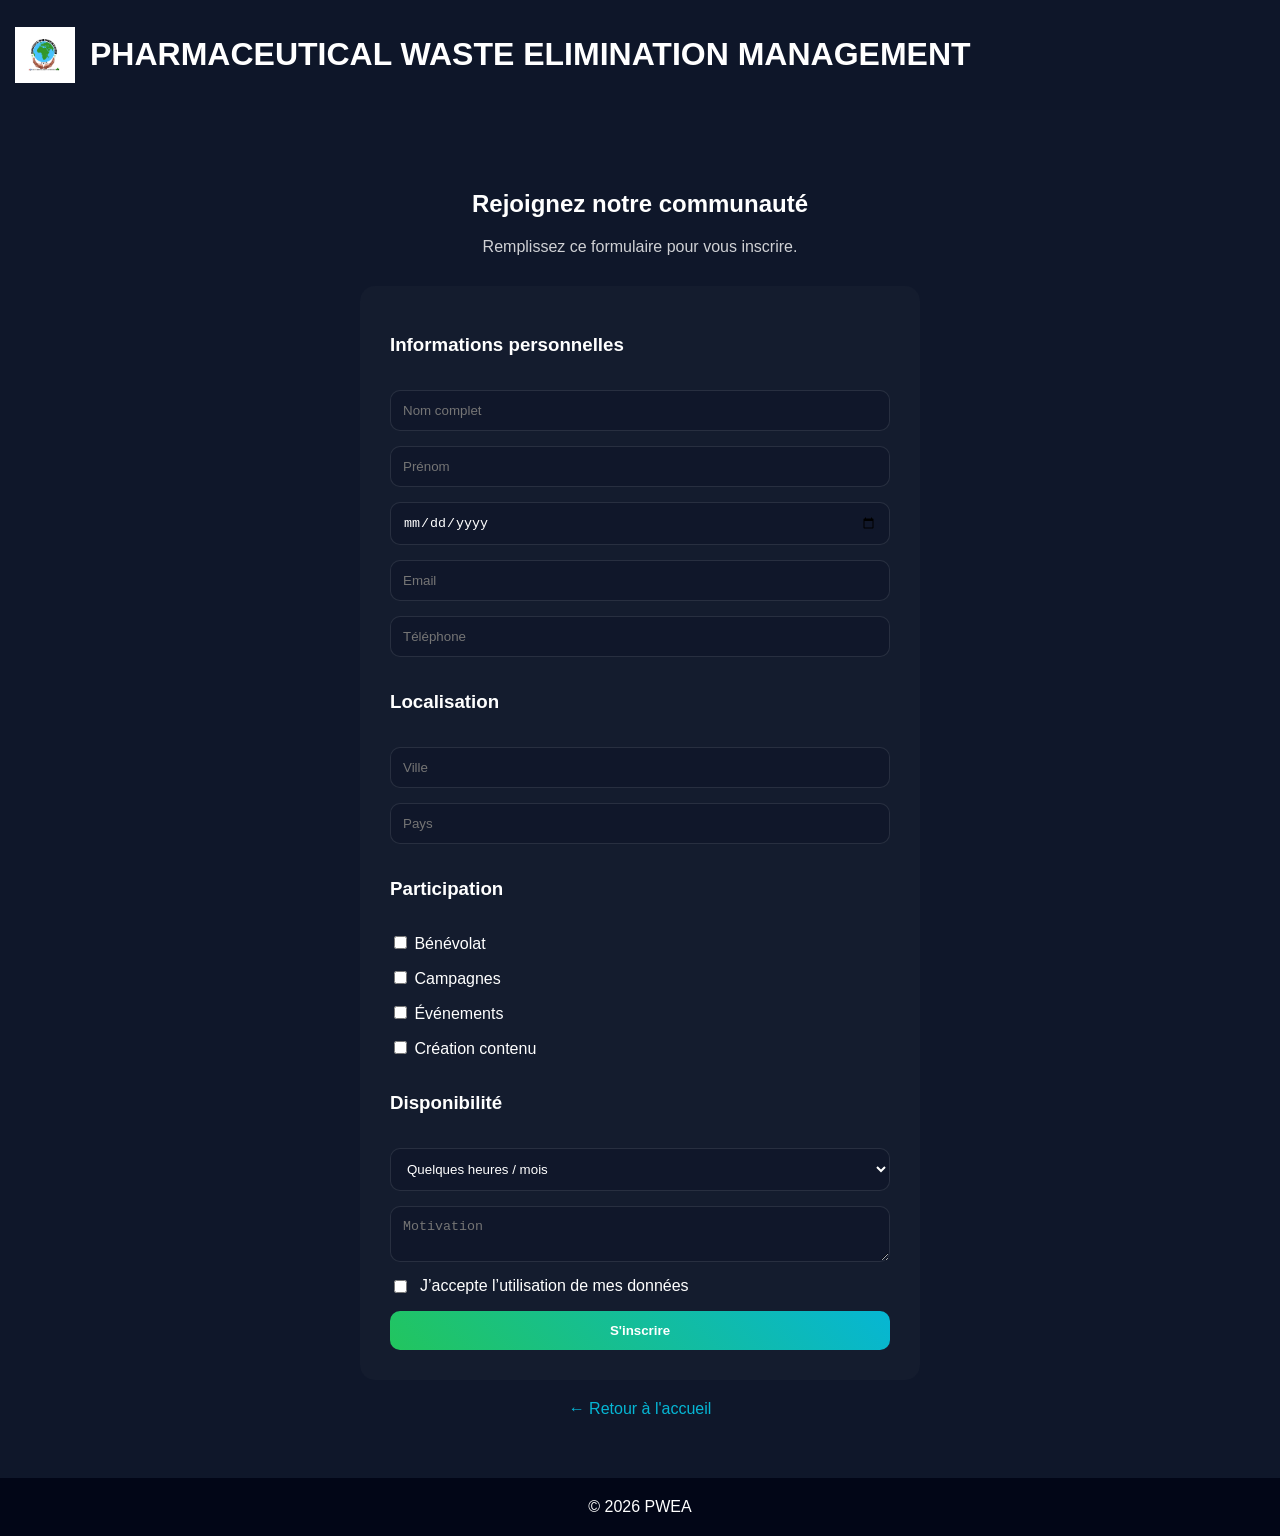
==== rejoindre.html @ 44ad8175 "contact us," ====
<!DOCTYPE html>
<html lang="fr">
<head>
  <meta charset="UTF-8">
  <meta name="viewport" content="width=device-width, initial-scale=1.0">
  <title>Rejoindre la PWEA</title>
  <link rel="stylesheet" href="style.css">
</head>

<body>

<header class="header">
  <div class="nav">
    <a href="index.html" style="display: flex; align-items: center; gap: 15px; text-decoration: none; color: inherit;">
      <img src="images/logo.jpg" class="logo" alt="Logo PWEA">
      <h1>PHARMACEUTICAL WASTE ELIMINATION MANAGEMENT</h1>
    </a>
  </div>
</header>

<section class="form-section fade show">
  <div style="text-align: center; margin-bottom: 30px;">
    <h2>Rejoignez notre communauté</h2>
    <p style="opacity: 0.8;">Remplissez ce formulaire pour vous inscrire.</p>
  </div>

  <form id="form" action="https://formspree.io/f/VOTRE_ID_FORMSPREE" method="POST">
    <h3>Informations personnelles</h3>
    <input type="text" name="nom" placeholder="Nom complet" required>
    <input type="text" name="prenom" placeholder="Prénom" required>
    <input type="date" name="date_naissance">
    <input type="email" name="email" placeholder="Email" required>
    <input type="text" name="telephone" placeholder="Téléphone">

    <h3>Localisation</h3>
    <input type="text" name="ville" placeholder="Ville" required>
    <input type="text" name="pays" placeholder="Pays" required>

    <h3>Participation</h3>
    <label><input type="checkbox" name="participation" value="Benevolat"> Bénévolat</label>
    <label><input type="checkbox" name="participation" value="Campagnes"> Campagnes</label>
    <label><input type="checkbox" name="participation" value="Evenements"> Événements</label>
    <label><input type="checkbox" name="participation" value="Creation contenu"> Création contenu</label>

    <h3>Disponibilité</h3>
    <select name="disponibilite">
      <option value="Quelques heures/mois">Quelques heures / mois</option>
      <option value="1 journee/mois">1 journée / mois</option>
      <option value="Plus d'une journee">Plus d’une journée</option>
    </select>

    <textarea name="motivation" placeholder="Motivation"></textarea>

    <label style="display: flex; align-items: center; gap: 10px;">
      <input type="checkbox" required>
      J’accepte l’utilisation de mes données
    </label>

    <button type="submit">S'inscrire</button>
  </form>
  
  <div style="text-align: center; margin-top: 20px;">
    <a href="index.html" style="color: #06b6d4; text-decoration: none;">← Retour à l'accueil</a>
  </div>
</section>

<footer>
  © 2026 PWEA
</footer>

<script src="script.js"></script>
</body>
</html>
---- style.css ----
body {
  margin: 0;
  font-family: 'Segoe UI', sans-serif;
  background: #0f172a;
  color: white;
}

html, body {
  max-width: 100%;
  overflow-x: hidden;
}

.header {
  background: rgba(15,23,42,0.9);
  backdrop-filter: blur(10px);
  padding: 15px;
  position: sticky;
  top: 0;
  z-index: 1000;
}

.nav {
  display: flex;
  align-items: center;
  gap: 15px;
}

.logo {
  width: 60px;
}

.hero {
  height: 80vh;
  display: flex;
  justify-content: center;
  align-items: center;
  background: linear-gradient(rgba(15, 23, 42, 0.7), rgba(15, 23, 42, 0.7)), url('images/polu1.JPG') no-repeat center center/cover;
  text-align: center;
}

.hero h2 {
  font-size: 2.5rem;
  text-shadow: 2px 2px 10px rgba(0,0,0,0.7);
}

section {
  padding: 60px 20px;
}

/* STATS */
.stats-container {
  display: flex;
  gap: 30px;
  justify-content: center;
  margin-top: 30px;
}

.stat-item {
  background: rgba(255,255,255,0.05);
  padding: 15px 25px;
  border-radius: 10px;
  font-size: 1.1rem;
}

.stat-item span {
  display: block;
  font-size: 2rem;
  font-weight: bold;
  color: #22c55e;
}

/* DÉROULÉS */
details {
  background: rgba(255, 255, 255, 0.03);
  padding: 15px 20px;
  border-radius: 10px;
  margin-bottom: 15px;
  cursor: pointer;
}

summary {
  font-size: 1.2rem;
  font-weight: bold;
  color: #22c55e;
}

/* ÉQUIPE */
.team-grid {
  display: none;
  grid-template-columns: repeat(auto-fit, minmax(200px, 1fr));
  gap: 30px;
  text-align: center;
  margin-top: 30px;
}

.team-grid.show-team {
  display: grid;
}

.team-card {
  background: rgba(255, 255, 255, 0.05);
  padding: 20px;
  border-radius: 20px;
  transition: transform 0.3s ease;
}

.team-card:hover {
  transform: translateY(-10px);
}

.img-container {
  width: 140px;
  height: 140px;
  margin: 0 auto 15px;
  overflow: hidden;
  border-radius: 50%;
  border: 3px solid #22c55e;
}

.img-container img {
  width: 100%;
  height: 100%;
  object-fit: cover;
}

/* GALERIE */
.gallery .images {
  display: grid;
  grid-template-columns: repeat(auto-fit, minmax(250px, 1fr));
  gap: 15px;
}

.gallery img {
  width: 100%;
  border-radius: 15px;
  transition: transform 0.4s ease;
}

/* CONTACT */
.contact-box {
  background: rgba(255,255,255,0.05);
  padding: 30px;
  border-radius: 15px;
  text-align: center;
  max-width: 600px;
  margin: 0 auto;
}

/* FORMULAIRE & BOUTONS */
form {
  display: flex;
  flex-direction: column;
  gap: 15px;
  max-width: 500px;
  margin: 0 auto;
  background: rgba(255,255,255,0.02);
  padding: 30px;
  border-radius: 15px;
}

input, textarea, select {
  padding: 12px;
  border-radius: 10px;
  border: 1px solid rgba(255,255,255,0.1);
  background: rgba(15, 23, 42, 0.8);
  color: white;
}

button {
  background: linear-gradient(45deg, #22c55e, #06b6d4);
  border: none;
  padding: 12px;
  color: white;
  border-radius: 10px;
  cursor: pointer;
  font-weight: bold;
}

/* NOUVEAU STYLE DU BOUTON CTA POUR ALLER SUR LA NOUVELLE PAGE */
.btn-cta {
  display: inline-block;
  background: linear-gradient(45deg, #22c55e, #06b6d4);
  color: white;
  padding: 15px 35px;
  border-radius: 30px;
  text-decoration: none;
  font-weight: bold;
  font-size: 1.2rem;
  transition: transform 0.3s, box-shadow 0.3s;
}

.btn-cta:hover {
  transform: scale(1.05);
  box-shadow: 0 5px 15px rgba(6, 182, 212, 0.4);
}

footer {
  text-align: center;
  padding: 20px;
  background: #020617;
}

/* ANIMATIONS */
.fade {
  opacity: 0;
  transform: translateY(40px);
  transition: all 1s ease;
}

.fade.show {
  opacity: 1;
  transform: translateY(0);
}
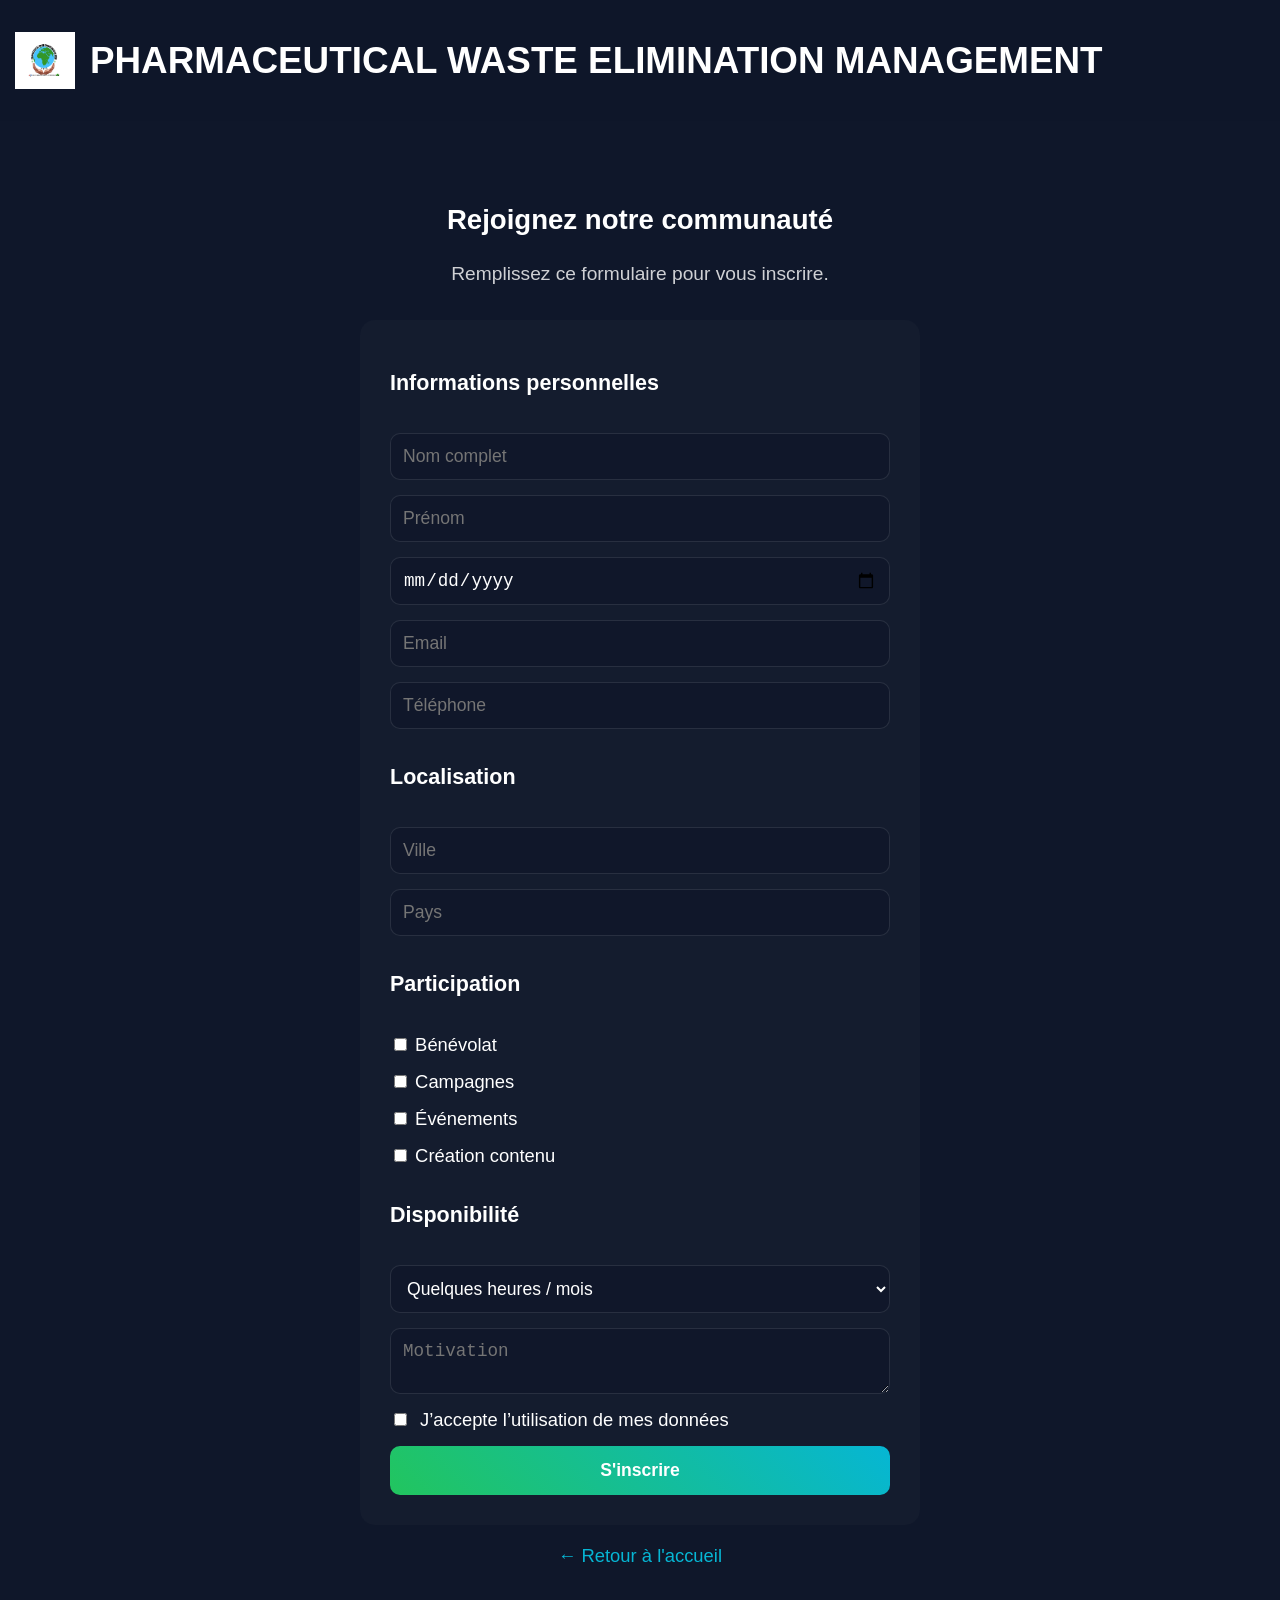
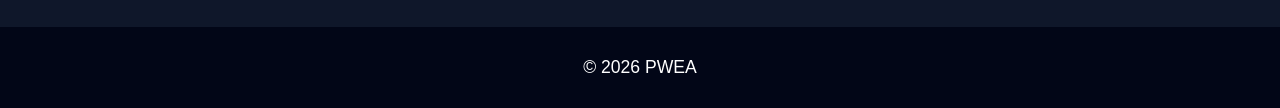
==== commit 8f957f05: "php début du backend , creation de la bdd" ====
--- a/rejoindre.html
+++ b/rejoindre.html
@@ -24,7 +24,7 @@
     <p style="opacity: 0.8;">Remplissez ce formulaire pour vous inscrire.</p>
   </div>
 
-  <form id="form" action="https://formspree.io/f/VOTRE_ID_FORMSPREE" method="POST">
+  <form id="form" action="inscription.php" method="POST">
     <h3>Informations personnelles</h3>
     <input type="text" name="nom" placeholder="Nom complet" required>
     <input type="text" name="prenom" placeholder="Prénom" required>
--- a/style.css
+++ b/style.css
@@ -3,11 +3,17 @@
   font-family: 'Segoe UI', sans-serif;
   background: #0f172a;
   color: white;
+  font-size: 1.15rem; /* Agrandissement général de la police */
 }
 
 html, body {
   max-width: 100%;
   overflow-x: hidden;
+}
+
+p {
+  line-height: 1.6;
+  font-size: 1.2rem; /* Agrandissement de la police des paragraphes */
 }
 
 .header {
@@ -39,12 +45,14 @@
 }
 
 .hero h2 {
-  font-size: 2.5rem;
+  font-size: 3rem;
   text-shadow: 2px 2px 10px rgba(0,0,0,0.7);
 }
 
 section {
   padding: 60px 20px;
+  max-width: 1200px;
+  margin: 0 auto;
 }
 
 /* STATS */
@@ -57,37 +65,96 @@
 
 .stat-item {
   background: rgba(255,255,255,0.05);
-  padding: 15px 25px;
-  border-radius: 10px;
-  font-size: 1.1rem;
+  padding: 20px 30px;
+  border-radius: 10px;
+  font-size: 1.3rem;
 }
 
 .stat-item span {
   display: block;
-  font-size: 2rem;
+  font-size: 2.5rem;
   font-weight: bold;
   color: #22c55e;
 }
 
-/* DÉROULÉS */
-details {
-  background: rgba(255, 255, 255, 0.03);
-  padding: 15px 20px;
-  border-radius: 10px;
-  margin-bottom: 15px;
-  cursor: pointer;
-}
-
-summary {
-  font-size: 1.2rem;
-  font-weight: bold;
+/* ACTUALITÉS EN BOX */
+.news-box {
+  background: rgba(255, 255, 255, 0.05);
+  border-radius: 15px;
+  padding: 30px;
+  display: flex;
+  gap: 30px;
+  align-items: center;
+  border: 1px solid rgba(255, 255, 255, 0.1);
+}
+
+.news-img {
+  flex: 1;
+}
+
+.news-img img {
+  width: 100%;
+  max-width: 350px;
+  height: auto;
+  border-radius: 10px;
+  display: block;
+  margin: 0 auto;
+}
+
+.news-content {
+  flex: 2;
+}
+
+.news-content h3 {
   color: #22c55e;
+  font-size: 1.5rem;
+  margin-top: 0;
+}
+
+/* MISSIONS (FAIT COMME L'ÉQUIPE) */
+.missions-grid {
+  display: none;
+  grid-template-columns: repeat(auto-fit, minmax(280px, 1fr));
+  gap: 30px;
+  margin-top: 30px;
+}
+
+.missions-grid.show-missions {
+  display: grid;
+}
+
+.mission-card {
+  background: rgba(255, 255, 255, 0.05);
+  padding: 25px;
+  border-radius: 15px;
+  transition: transform 0.3s ease;
+  border: 1px solid rgba(255, 255, 255, 0.05);
+}
+
+.mission-card:hover {
+  transform: translateY(-5px);
+  background: rgba(255, 255, 255, 0.08);
+}
+
+.mission-card h3 {
+  color: #22c55e;
+  font-size: 1.3rem;
+  margin-top: 0;
+}
+
+.mission-card ul {
+  padding-left: 20px;
+}
+
+.mission-card li {
+  margin-bottom: 10px;
+  font-size: 1.15rem;
 }
 
 /* ÉQUIPE */
 .team-grid {
   display: none;
-  grid-template-columns: repeat(auto-fit, minmax(200px, 1fr));
+  grid-template-columns: repeat(auto-fit, minmax(220px, 1fr));
   gap: 30px;
   text-align: center;
   margin-top: 30px;
@@ -123,17 +190,78 @@
   object-fit: cover;
 }
 
-/* GALERIE */
-.gallery .images {
-  display: grid;
-  grid-template-columns: repeat(auto-fit, minmax(250px, 1fr));
+/* GALERIE EN SLIDER (BIBLIOTHÈQUE) */
+.slider-wrapper {
+  position: relative;
+  display: flex;
+  align-items: center;
   gap: 15px;
 }
 
-.gallery img {
-  width: 100%;
-  border-radius: 15px;
-  transition: transform 0.4s ease;
+.slider-container {
+  display: flex;
+  overflow-x: auto;
+  scroll-behavior: smooth;
+  gap: 20px;
+  padding: 20px 0;
+  width: 100%;
+  scrollbar-width: none; /* Masque la barre sur Firefox */
+  scroll-snap-type: x mandatory;
+}
+
+.slider-container::-webkit-scrollbar {
+  display: none; /* Masque la barre sur Chrome/Safari */
+}
+
+.slide-box {
+  flex: 0 0 100%; /* Un slide prend toute la largeur */
+  scroll-snap-align: center;
+  background: rgba(255, 255, 255, 0.05);
+  padding: 25px;
+  border-radius: 15px;
+  display: flex;
+  flex-direction: column;
+  gap: 20px;
+  align-items: center;
+  text-align: center;
+}
+
+.slide-img {
+  width: 100%;
+  max-width: 500px;
+}
+
+.slide-img img {
+  width: 100%;
+  height: auto;
+  border-radius: 10px;
+}
+
+.slide-text p {
+  margin: 0;
+  font-size: 1.2rem;
+  max-width: 800px;
+}
+
+.slider-btn {
+  background: #22c55e;
+  color: white;
+  border: none;
+  width: 50px;
+  height: 50px;
+  border-radius: 50%;
+  cursor: pointer;
+  display: flex;
+  justify-content: center;
+  align-items: center;
+  font-size: 1.2rem;
+  transition: background 0.3s, transform 0.3s;
+  z-index: 10;
+}
+
+.slider-btn:hover {
+  background: #06b6d4;
+  transform: scale(1.1);
 }
 
 /* CONTACT */
@@ -146,7 +274,6 @@
   margin: 0 auto;
 }
 
-/* FORMULAIRE & BOUTONS */
 form {
   display: flex;
   flex-direction: column;
@@ -164,19 +291,25 @@
   border: 1px solid rgba(255,255,255,0.1);
   background: rgba(15, 23, 42, 0.8);
   color: white;
+  font-size: 1.1rem;
 }
 
 button {
   background: linear-gradient(45deg, #22c55e, #06b6d4);
   border: none;
-  padding: 12px;
+  padding: 14px;
   color: white;
   border-radius: 10px;
   cursor: pointer;
   font-weight: bold;
-}
-
-/* NOUVEAU STYLE DU BOUTON CTA POUR ALLER SUR LA NOUVELLE PAGE */
+  font-size: 1.1rem;
+  transition: transform 0.3s;
+}
+
+button:hover {
+  transform: scale(1.03);
+}
+
 .btn-cta {
   display: inline-block;
   background: linear-gradient(45deg, #22c55e, #06b6d4);
@@ -185,7 +318,7 @@
   border-radius: 30px;
   text-decoration: none;
   font-weight: bold;
-  font-size: 1.2rem;
+  font-size: 1.3rem;
   transition: transform 0.3s, box-shadow 0.3s;
 }
 
@@ -196,8 +329,9 @@
 
 footer {
   text-align: center;
-  padding: 20px;
+  padding: 30px;
   background: #020617;
+  font-size: 1.1rem;
 }
 
 /* ANIMATIONS */
@@ -210,4 +344,40 @@
 .fade.show {
   opacity: 1;
   transform: translateY(0);
+}
+
+/* SOCIALS */
+.social-icons {
+  display: flex;
+  justify-content: center;
+  gap: 25px;
+  margin-top: 20px;
+  margin-bottom: 20px;
+}
+
+.social-icons a {
+  color: white;
+  font-size: 1.8rem;
+  transition: color 0.3s, transform 0.3s;
+}
+
+.social-icons a:hover {
+  color: #06b6d4;
+  transform: scale(1.2);
+}
+
+/* MEDIA QUERIES */
+@media (max-width: 768px) {
+  .news-box {
+    flex-direction: column;
+    text-align: center;
+  }
+  
+  .slide-box {
+    padding: 15px;
+  }
+  
+  .slider-btn {
+    display: none; /* Cache les flèches sur mobile pour laisser le scroll au doigt */
+  }
 }
